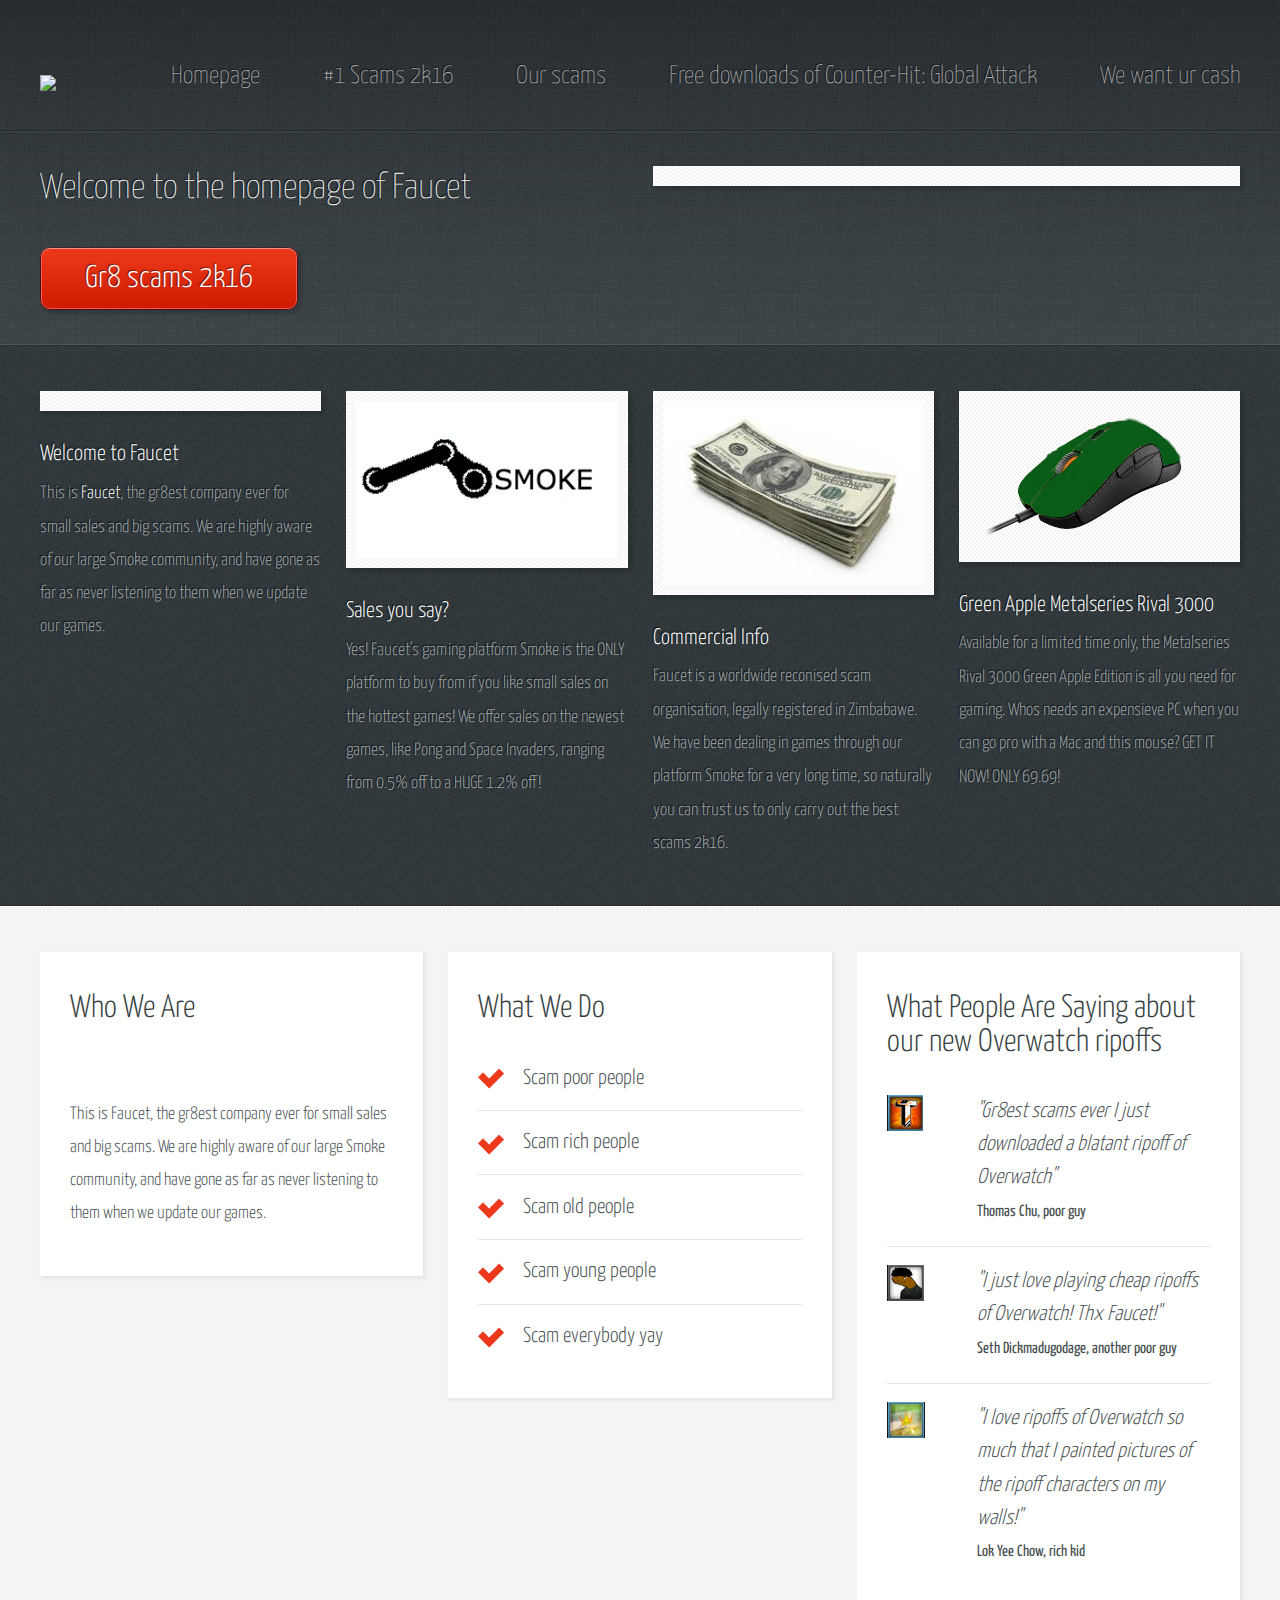
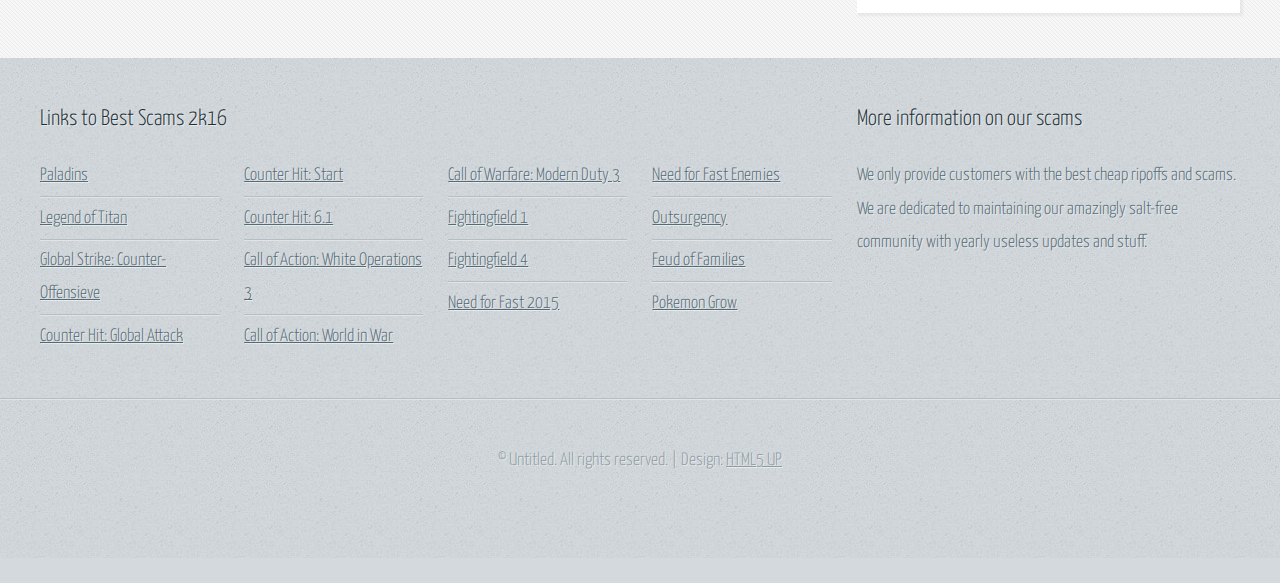
==== index.html @ 0030eec4 "ni hao" ====
<!DOCTYPE HTML>
<!--
	Halcyonic by HTML5 UP
	html5up.net | @ajlkn
	Free for personal and commercial use under the CCA 3.0 license (html5up.net/license)
-->
<html>
	<head>
		<title>Faucet</title>
		<meta charset="utf-8" />
		<meta name="viewport" content="width=device-width, initial-scale=1" />
		<!--[if lte IE 8]><script src="assets/js/ie/html5shiv.js"></script><![endif]-->
		<link rel="stylesheet" href="assets/css/main.css" />
		<!--[if lte IE 9]><link rel="stylesheet" href="assets/css/ie9.css" /><![endif]-->
	</head>
	<body>
		<div id="page-wrapper">

			<!-- Header -->
				<div id="header-wrapper">
					<header id="header" class="container">
						<div class="row">
							<div class="12u">

								<!-- Logo -->
									<h1><a href="index.html" id="logo"><img src="Images/Faucet.png"</a></h1>

								<!-- Nav -->
									<nav id="nav">
										<a href="index.html">Homepage</a>
										<a href="threecolumn.html">#1 Scams 2k16</a>
										<a href="twocolumn1.html">Our scams</a>
										<a href="twocolumn2.html">Free downloads of Counter-Hit: Global Attack</a>
										<a href="onecolumn.html">We want ur cash</a>
									</nav>

							</div>
						</div>
					</header>
					<div id="banner">
						<div class="container">
							<div class="row">
								<div class="6u 12u(mobile)">

									<!-- Banner Copy -->
										<p>Welcome to the homepage of Faucet</p>
										<a href="twocolumn1.html" class="button-big">Gr8 scams 2k16</a>

								</div>
								<div class="6u 12u(mobile)">

									<!-- Banner Image -->
										<a href="index.html" class="bordered-feature-image"><img src="Images/Faucet.png" alt="" /></a>

								</div>
							</div>
						</div>
					</div>
				</div>

			<!-- Features -->
				<div id="features-wrapper">
					<div id="features">
						<div class="container">
							<div class="row">
								<div class="3u 12u(mobile)">

									<!-- Feature #1 -->
										<section>
											<a href="threecolumn.html" class="bordered-feature-image"><img src="Images/Faucet.png" alt="" /></a>
											<h2>Welcome to Faucet</h2>
											<p>
												This is <strong>Faucet</strong>, the gr8est company ever for small sales and big scams.
												We are highly aware of our large Smoke community, and have gone as far as never listening to them when we update our games. 
											</p>
										</section>

								</div>
								<div class="3u 12u(mobile)">

									<!-- Feature #2 -->
										<section>
											<a href="onecolumn.html" class="bordered-feature-image"><img src="images/imgres.png" alt="" /></a>
											<h2>Sales you say?</h2>
											<p>
												Yes! Faucet's gaming platform Smoke is the ONLY platform to buy from if you like small sales on the hottest games! We offer sales on the newest games, like Pong and Space Invaders, ranging from 0.5% off to a HUGE 1.2% off!
											</p>
										</section>

								</div>
								<div class="3u 12u(mobile)">

									<!-- Feature #3 -->
										<section>
											<a href="twocolumn2.html" class="bordered-feature-image"><img src="images/imgres2.jpg" alt="" /></a>
											<h2>Commercial Info</h2>
											<p>
												Faucet is a worldwide reconised scam organisation, legally registered in Zimbabawe. We have been dealing in games through our platform Smoke for a very long time, so naturally you can trust us to only carry out the best scams 2k16. 
											</p>
										</section>

								</div>
								<div class="3u 12u(mobile)">

									<!-- Feature #4 -->
										<section>
											<a href="index.html" class="bordered-feature-image"><img src="images/greenapple.png" alt="" /></a>
											<h2>Green Apple Metalseries Rival 3000</h2>
											<p>
												Available for a limited time only, the Metalseries Rival 3000 Green Apple Edition is all you need for gaming. Whos needs an expensieve PC when you can go pro with a Mac and this mouse? GET IT NOW! ONLY 69.69!
											</p>
										</section>

								</div>
							</div>
						</div>
					</div>
				</div>

			<!-- Content -->
				<div id="content-wrapper">
					<div id="content">
						<div class="container">
							<div class="row">
								<div class="4u 12u(mobile)">

									<!-- Box #1 -->
										<section>
											<header>
												<h2>Who We Are</h2>
												<h3></h3>
											</header>
											<a href="#" class="feature-image"><img src="images/Faucet.png" alt="" /></a>
											<p>
												This is <strong>Faucet</strong>, the gr8est company ever for small sales and big scams.
												We are highly aware of our large Smoke community, and have gone as far as never listening to them when we update our games. 
											</p>
										</section>

								</div>
								<div class="4u 12u(mobile)">

									<!-- Box #2 -->
										<section>
											<header>
												<h2>What We Do</h2>
												<h3></h3>
											</header>
											<ul class="check-list">
												<li>Scam poor people</li>
												<li>Scam rich people</li>
												<li>Scam old people</li>
												<li>Scam young people</li>
												<li>Scam everybody yay</li>
											</ul>
										</section>

								</div>
								<div class="4u 12u(mobile)">

									<!-- Box #3 -->
										<section>
											<header>
												<h2>What People Are Saying about our new Overwatch ripoffs</h2>
												<h3></h3>
											</header>
											<ul class="quote-list">
												<li>
													<img src="images/thomas.png" alt="" />
													<p>"Gr8est scams ever I just downloaded a blatant ripoff of Overwatch"</p>
													<span>Thomas Chu, poor guy</span>
												</li>
												<li>
													<img src="images/seth.png" alt="" />
													<p>"I just love playing cheap ripoffs of Overwatch! Thx Faucet!"</p>
													<span>Seth Dickmadugodage, another poor guy</span>
												</li>
												<li>
													<img src="images/loki.png" alt="" />
													<p>"I love ripoffs of Overwatch so much that I painted pictures of the ripoff characters on my walls!"</p>
													<span>Lok Yee Chow, rich kid</span>
												</li>
											</ul>
										</section>

								</div>
							</div>
						</div>
					</div>
				</div>

			<!-- Footer -->
				<div id="footer-wrapper">
					<footer id="footer" class="container">
						<div class="row">
							<div class="8u 12u(mobile)">

								<!-- Links -->
									<section>
										<h2>Links to Best Scams 2k16</h2>
										<div>
											<div class="row">
												<div class="3u 12u(mobile)">
													<ul class="link-list last-child">
														<li><a href="twocolumn1.html">Paladins</a></li>
														<li><a href="twocolumn1.html">Legend of Titan</a></li>
														<li><a href="twocolumn1.html">Global Strike: Counter-Offensieve</a></li>
														<li><a href="twocolumn1.html">Counter Hit: Global Attack</a></li>
													</ul>
												</div>
												<div class="3u 12u(mobile)">
													<ul class="link-list last-child">
														<li><a href="twocolumn1.html">Counter Hit: Start</a></li>
														<li><a href="twocolumn1.html">Counter Hit: 6.1</a></li>
														<li><a href="twocolumn1.html">Call of Action: White Operations 3</a></li>
														<li><a href="twocolumn1.html">Call of Action: World in War</a></li>
													</ul>
												</div>
												<div class="3u 12u(mobile)">
													<ul class="link-list last-child">
														<li><a href="twocolumn1.html">Call of Warfare: Modern Duty 3</a></li>
														<li><a href="twocolumn1.html">Fightingfield 1</a></li>
														<li><a href="twocolumn1.html">Fightingfield 4</a></li>
														<li><a href="twocolumn1.html">Need for Fast 2015</a></li>
													</ul>
												</div>
												<div class="3u 12u(mobile)">
													<ul class="link-list last-child">
														<li><a href="twocolumn1.html">Need for Fast Enemies</a></li>
														<li><a href="twocolumn1.html">Outsurgency</a></li>
														<li><a href="twocolumn1.html">Feud of Families</a></li>
														<li><a href="twocolumn1.html">Pokemon Grow</a></li>
													</ul>
												</div>
											</div>
										</div>
									</section>

							</div>
							<div class="4u 12u(mobile)">

								<!-- Blurb -->
									<section>
										<h2>More information on our scams</h2>
										<p>
											We only provide customers with the best cheap ripoffs and scams. We are dedicated to maintaining our amazingly salt-free community with yearly useless updates and stuff.
										</p>
									</section>

							</div>
						</div>
					</footer>
				</div>

			<!-- Copyright -->
				<div id="copyright">
					&copy; Untitled. All rights reserved. | Design: <a href="http://html5up.net">HTML5 UP</a>
				</div>

		</div>

		<!-- Scripts -->
			<script src="assets/js/jquery.min.js"></script>
			<script src="assets/js/skel.min.js"></script>
			<script src="assets/js/skel-viewport.min.js"></script>
			<script src="assets/js/util.js"></script>
			<!--[if lte IE 8]><script src="assets/js/ie/respond.min.js"></script><![endif]-->
			<script src="assets/js/main.js"></script>

	</body>
</html>
---- assets/css/main.css ----
@import url("https://fonts.googleapis.com/css?family=Yanone+Kaffeesatz:400,300,200");

/*
	Halcyonic by HTML5 UP
	html5up.net | @ajlkn
	Free for personal and commercial use under the CCA 3.0 license (html5up.net/license)
*/

/* Reset */

	html, body, div, span, applet, object, iframe, h1, h2, h3, h4, h5, h6, p, blockquote, pre, a, abbr, acronym, address, big, cite, code, del, dfn, em, img, ins, kbd, q, s, samp, small, strike, strong, sub, sup, tt, var, b, u, i, center, dl, dt, dd, ol, ul, li, fieldset, form, label, legend, table, caption, tbody, tfoot, thead, tr, th, td, article, aside, canvas, details, embed, figure, figcaption, footer, header, hgroup, menu, nav, output, ruby, section, summary, time, mark, audio, video {
		margin: 0;
		padding: 0;
		border: 0;
		font-size: 100%;
		font: inherit;
		vertical-align: baseline;
	}

	article, aside, details, figcaption, figure, footer, header, hgroup, menu, nav, section {
		display: block;
	}

	body {
		line-height: 1;
	}

	ol, ul {
		list-style: none;
	}

	blockquote, q {
		quotes: none;
	}

	blockquote:before, blockquote:after, q:before, q:after {
		content: '';
		content: none;
	}

	table {
		border-collapse: collapse;
		border-spacing: 0;
	}

	body {
		-webkit-text-size-adjust: none;
	}

/* Box Model */

	*, *:before, *:after {
		-moz-box-sizing: border-box;
		-webkit-box-sizing: border-box;
		box-sizing: border-box;
	}

/* Containers */

	.container {
		margin-left: auto;
		margin-right: auto;
	}

	.container.\31 25\25 {
		width: 100%;
		max-width: 1200px;
		min-width: 960px;
	}

	.container.\37 5\25 {
		width: 720px;
	}

	.container.\35 0\25 {
		width: 480px;
	}

	.container.\32 5\25 {
		width: 240px;
	}

	.container {
		width: 960px;
	}

	@media screen and (min-width: 737px) {

		.container.\31 25\25 {
			width: 100%;
			max-width: 1500px;
			min-width: 1200px;
		}

		.container.\37 5\25 {
			width: 900px;
		}

		.container.\35 0\25 {
			width: 600px;
		}

		.container.\32 5\25 {
			width: 300px;
		}

		.container {
			width: 1200px;
		}

	}

	@media screen and (min-width: 737px) and (max-width: 1200px) {

		.container.\31 25\25 {
			width: 100%;
			max-width: 1250px;
			min-width: 1000px;
		}

		.container.\37 5\25 {
			width: 750px;
		}

		.container.\35 0\25 {
			width: 500px;
		}

		.container.\32 5\25 {
			width: 250px;
		}

		.container {
			width: 1000px;
		}

	}

	@media screen and (max-width: 736px) {

		.container.\31 25\25 {
			width: 100%;
			max-width: 125%;
			min-width: 100%;
		}

		.container.\37 5\25 {
			width: 75%;
		}

		.container.\35 0\25 {
			width: 50%;
		}

		.container.\32 5\25 {
			width: 25%;
		}

		.container {
			width: 100% !important;
		}

	}

/* Grid */

	.row {
		border-bottom: solid 1px transparent;
		-moz-box-sizing: border-box;
		-webkit-box-sizing: border-box;
		box-sizing: border-box;
	}

	.row > * {
		float: left;
		-moz-box-sizing: border-box;
		-webkit-box-sizing: border-box;
		box-sizing: border-box;
	}

	.row:after, .row:before {
		content: '';
		display: block;
		clear: both;
		height: 0;
	}

	.row.uniform > * > :first-child {
		margin-top: 0;
	}

	.row.uniform > * > :last-child {
		margin-bottom: 0;
	}

	.row.\30 \25 > * {
		padding: 0 0 0 0px;
	}

	.row.\30 \25 {
		margin: 0 0 -1px 0px;
	}

	.row.uniform.\30 \25 > * {
		padding: 0px 0 0 0px;
	}

	.row.uniform.\30 \25 {
		margin: 0px 0 -1px 0px;
	}

	.row > * {
		padding: 0 0 0 40px;
	}

	.row {
		margin: 0 0 -1px -40px;
	}

	.row.uniform > * {
		padding: 40px 0 0 40px;
	}

	.row.uniform {
		margin: -40px 0 -1px -40px;
	}

	.row.\32 00\25 > * {
		padding: 0 0 0 80px;
	}

	.row.\32 00\25 {
		margin: 0 0 -1px -80px;
	}

	.row.uniform.\32 00\25 > * {
		padding: 80px 0 0 80px;
	}

	.row.uniform.\32 00\25 {
		margin: -80px 0 -1px -80px;
	}

	.row.\31 50\25 > * {
		padding: 0 0 0 60px;
	}

	.row.\31 50\25 {
		margin: 0 0 -1px -60px;
	}

	.row.uniform.\31 50\25 > * {
		padding: 60px 0 0 60px;
	}

	.row.uniform.\31 50\25 {
		margin: -60px 0 -1px -60px;
	}

	.row.\35 0\25 > * {
		padding: 0 0 0 20px;
	}

	.row.\35 0\25 {
		margin: 0 0 -1px -20px;
	}

	.row.uniform.\35 0\25 > * {
		padding: 20px 0 0 20px;
	}

	.row.uniform.\35 0\25 {
		margin: -20px 0 -1px -20px;
	}

	.row.\32 5\25 > * {
		padding: 0 0 0 10px;
	}

	.row.\32 5\25 {
		margin: 0 0 -1px -10px;
	}

	.row.uniform.\32 5\25 > * {
		padding: 10px 0 0 10px;
	}

	.row.uniform.\32 5\25 {
		margin: -10px 0 -1px -10px;
	}

	.\31 2u, .\31 2u\24 {
		width: 100%;
		clear: none;
		margin-left: 0;
	}

	.\31 1u, .\31 1u\24 {
		width: 91.6666666667%;
		clear: none;
		margin-left: 0;
	}

	.\31 0u, .\31 0u\24 {
		width: 83.3333333333%;
		clear: none;
		margin-left: 0;
	}

	.\39 u, .\39 u\24 {
		width: 75%;
		clear: none;
		margin-left: 0;
	}

	.\38 u, .\38 u\24 {
		width: 66.6666666667%;
		clear: none;
		margin-left: 0;
	}

	.\37 u, .\37 u\24 {
		width: 58.3333333333%;
		clear: none;
		margin-left: 0;
	}

	.\36 u, .\36 u\24 {
		width: 50%;
		clear: none;
		margin-left: 0;
	}

	.\35 u, .\35 u\24 {
		width: 41.6666666667%;
		clear: none;
		margin-left: 0;
	}

	.\34 u, .\34 u\24 {
		width: 33.3333333333%;
		clear: none;
		margin-left: 0;
	}

	.\33 u, .\33 u\24 {
		width: 25%;
		clear: none;
		margin-left: 0;
	}

	.\32 u, .\32 u\24 {
		width: 16.6666666667%;
		clear: none;
		margin-left: 0;
	}

	.\31 u, .\31 u\24 {
		width: 8.3333333333%;
		clear: none;
		margin-left: 0;
	}

	.\31 2u\24 + *,
	.\31 1u\24 + *,
	.\31 0u\24 + *,
	.\39 u\24 + *,
	.\38 u\24 + *,
	.\37 u\24 + *,
	.\36 u\24 + *,
	.\35 u\24 + *,
	.\34 u\24 + *,
	.\33 u\24 + *,
	.\32 u\24 + *,
	.\31 u\24 + * {
		clear: left;
	}

	.\-11u {
		margin-left: 91.66667%;
	}

	.\-10u {
		margin-left: 83.33333%;
	}

	.\-9u {
		margin-left: 75%;
	}

	.\-8u {
		margin-left: 66.66667%;
	}

	.\-7u {
		margin-left: 58.33333%;
	}

	.\-6u {
		margin-left: 50%;
	}

	.\-5u {
		margin-left: 41.66667%;
	}

	.\-4u {
		margin-left: 33.33333%;
	}

	.\-3u {
		margin-left: 25%;
	}

	.\-2u {
		margin-left: 16.66667%;
	}

	.\-1u {
		margin-left: 8.33333%;
	}

	@media screen and (min-width: 737px) {

		.row > * {
			padding: 25px 0 0 25px;
		}

		.row {
			margin: -25px 0 -1px -25px;
		}

		.row.uniform > * {
			padding: 25px 0 0 25px;
		}

		.row.uniform {
			margin: -25px 0 -1px -25px;
		}

		.row.\32 00\25 > * {
			padding: 50px 0 0 50px;
		}

		.row.\32 00\25 {
			margin: -50px 0 -1px -50px;
		}

		.row.uniform.\32 00\25 > * {
			padding: 50px 0 0 50px;
		}

		.row.uniform.\32 00\25 {
			margin: -50px 0 -1px -50px;
		}

		.row.\31 50\25 > * {
			padding: 37.5px 0 0 37.5px;
		}

		.row.\31 50\25 {
			margin: -37.5px 0 -1px -37.5px;
		}

		.row.uniform.\31 50\25 > * {
			padding: 37.5px 0 0 37.5px;
		}

		.row.uniform.\31 50\25 {
			margin: -37.5px 0 -1px -37.5px;
		}

		.row.\35 0\25 > * {
			padding: 12.5px 0 0 12.5px;
		}

		.row.\35 0\25 {
			margin: -12.5px 0 -1px -12.5px;
		}

		.row.uniform.\35 0\25 > * {
			padding: 12.5px 0 0 12.5px;
		}

		.row.uniform.\35 0\25 {
			margin: -12.5px 0 -1px -12.5px;
		}

		.row.\32 5\25 > * {
			padding: 6.25px 0 0 6.25px;
		}

		.row.\32 5\25 {
			margin: -6.25px 0 -1px -6.25px;
		}

		.row.uniform.\32 5\25 > * {
			padding: 6.25px 0 0 6.25px;
		}

		.row.uniform.\32 5\25 {
			margin: -6.25px 0 -1px -6.25px;
		}

		.\31 2u\28desktop\29, .\31 2u\24\28desktop\29 {
			width: 100%;
			clear: none;
			margin-left: 0;
		}

		.\31 1u\28desktop\29, .\31 1u\24\28desktop\29 {
			width: 91.6666666667%;
			clear: none;
			margin-left: 0;
		}

		.\31 0u\28desktop\29, .\31 0u\24\28desktop\29 {
			width: 83.3333333333%;
			clear: none;
			margin-left: 0;
		}

		.\39 u\28desktop\29, .\39 u\24\28desktop\29 {
			width: 75%;
			clear: none;
			margin-left: 0;
		}

		.\38 u\28desktop\29, .\38 u\24\28desktop\29 {
			width: 66.6666666667%;
			clear: none;
			margin-left: 0;
		}

		.\37 u\28desktop\29, .\37 u\24\28desktop\29 {
			width: 58.3333333333%;
			clear: none;
			margin-left: 0;
		}

		.\36 u\28desktop\29, .\36 u\24\28desktop\29 {
			width: 50%;
			clear: none;
			margin-left: 0;
		}

		.\35 u\28desktop\29, .\35 u\24\28desktop\29 {
			width: 41.6666666667%;
			clear: none;
			margin-left: 0;
		}

		.\34 u\28desktop\29, .\34 u\24\28desktop\29 {
			width: 33.3333333333%;
			clear: none;
			margin-left: 0;
		}

		.\33 u\28desktop\29, .\33 u\24\28desktop\29 {
			width: 25%;
			clear: none;
			margin-left: 0;
		}

		.\32 u\28desktop\29, .\32 u\24\28desktop\29 {
			width: 16.6666666667%;
			clear: none;
			margin-left: 0;
		}

		.\31 u\28desktop\29, .\31 u\24\28desktop\29 {
			width: 8.3333333333%;
			clear: none;
			margin-left: 0;
		}

		.\31 2u\24\28desktop\29 + *,
		.\31 1u\24\28desktop\29 + *,
		.\31 0u\24\28desktop\29 + *,
		.\39 u\24\28desktop\29 + *,
		.\38 u\24\28desktop\29 + *,
		.\37 u\24\28desktop\29 + *,
		.\36 u\24\28desktop\29 + *,
		.\35 u\24\28desktop\29 + *,
		.\34 u\24\28desktop\29 + *,
		.\33 u\24\28desktop\29 + *,
		.\32 u\24\28desktop\29 + *,
		.\31 u\24\28desktop\29 + * {
			clear: left;
		}

		.\-11u\28desktop\29 {
			margin-left: 91.66667%;
		}

		.\-10u\28desktop\29 {
			margin-left: 83.33333%;
		}

		.\-9u\28desktop\29 {
			margin-left: 75%;
		}

		.\-8u\28desktop\29 {
			margin-left: 66.66667%;
		}

		.\-7u\28desktop\29 {
			margin-left: 58.33333%;
		}

		.\-6u\28desktop\29 {
			margin-left: 50%;
		}

		.\-5u\28desktop\29 {
			margin-left: 41.66667%;
		}

		.\-4u\28desktop\29 {
			margin-left: 33.33333%;
		}

		.\-3u\28desktop\29 {
			margin-left: 25%;
		}

		.\-2u\28desktop\29 {
			margin-left: 16.66667%;
		}

		.\-1u\28desktop\29 {
			margin-left: 8.33333%;
		}

	}

	@media screen and (min-width: 737px) and (max-width: 1200px) {

		.row > * {
			padding: 20px 0 0 20px;
		}

		.row {
			margin: -20px 0 -1px -20px;
		}

		.row.uniform > * {
			padding: 20px 0 0 20px;
		}

		.row.uniform {
			margin: -20px 0 -1px -20px;
		}

		.row.\32 00\25 > * {
			padding: 40px 0 0 40px;
		}

		.row.\32 00\25 {
			margin: -40px 0 -1px -40px;
		}

		.row.uniform.\32 00\25 > * {
			padding: 40px 0 0 40px;
		}

		.row.uniform.\32 00\25 {
			margin: -40px 0 -1px -40px;
		}

		.row.\31 50\25 > * {
			padding: 30px 0 0 30px;
		}

		.row.\31 50\25 {
			margin: -30px 0 -1px -30px;
		}

		.row.uniform.\31 50\25 > * {
			padding: 30px 0 0 30px;
		}

		.row.uniform.\31 50\25 {
			margin: -30px 0 -1px -30px;
		}

		.row.\35 0\25 > * {
			padding: 10px 0 0 10px;
		}

		.row.\35 0\25 {
			margin: -10px 0 -1px -10px;
		}

		.row.uniform.\35 0\25 > * {
			padding: 10px 0 0 10px;
		}

		.row.uniform.\35 0\25 {
			margin: -10px 0 -1px -10px;
		}

		.row.\32 5\25 > * {
			padding: 5px 0 0 5px;
		}

		.row.\32 5\25 {
			margin: -5px 0 -1px -5px;
		}

		.row.uniform.\32 5\25 > * {
			padding: 5px 0 0 5px;
		}

		.row.uniform.\32 5\25 {
			margin: -5px 0 -1px -5px;
		}

		.\31 2u\28tablet\29, .\31 2u\24\28tablet\29 {
			width: 100%;
			clear: none;
			margin-left: 0;
		}

		.\31 1u\28tablet\29, .\31 1u\24\28tablet\29 {
			width: 91.6666666667%;
			clear: none;
			margin-left: 0;
		}

		.\31 0u\28tablet\29, .\31 0u\24\28tablet\29 {
			width: 83.3333333333%;
			clear: none;
			margin-left: 0;
		}

		.\39 u\28tablet\29, .\39 u\24\28tablet\29 {
			width: 75%;
			clear: none;
			margin-left: 0;
		}

		.\38 u\28tablet\29, .\38 u\24\28tablet\29 {
			width: 66.6666666667%;
			clear: none;
			margin-left: 0;
		}

		.\37 u\28tablet\29, .\37 u\24\28tablet\29 {
			width: 58.3333333333%;
			clear: none;
			margin-left: 0;
		}

		.\36 u\28tablet\29, .\36 u\24\28tablet\29 {
			width: 50%;
			clear: none;
			margin-left: 0;
		}

		.\35 u\28tablet\29, .\35 u\24\28tablet\29 {
			width: 41.6666666667%;
			clear: none;
			margin-left: 0;
		}

		.\34 u\28tablet\29, .\34 u\24\28tablet\29 {
			width: 33.3333333333%;
			clear: none;
			margin-left: 0;
		}

		.\33 u\28tablet\29, .\33 u\24\28tablet\29 {
			width: 25%;
			clear: none;
			margin-left: 0;
		}

		.\32 u\28tablet\29, .\32 u\24\28tablet\29 {
			width: 16.6666666667%;
			clear: none;
			margin-left: 0;
		}

		.\31 u\28tablet\29, .\31 u\24\28tablet\29 {
			width: 8.3333333333%;
			clear: none;
			margin-left: 0;
		}

		.\31 2u\24\28tablet\29 + *,
		.\31 1u\24\28tablet\29 + *,
		.\31 0u\24\28tablet\29 + *,
		.\39 u\24\28tablet\29 + *,
		.\38 u\24\28tablet\29 + *,
		.\37 u\24\28tablet\29 + *,
		.\36 u\24\28tablet\29 + *,
		.\35 u\24\28tablet\29 + *,
		.\34 u\24\28tablet\29 + *,
		.\33 u\24\28tablet\29 + *,
		.\32 u\24\28tablet\29 + *,
		.\31 u\24\28tablet\29 + * {
			clear: left;
		}

		.\-11u\28tablet\29 {
			margin-left: 91.66667%;
		}

		.\-10u\28tablet\29 {
			margin-left: 83.33333%;
		}

		.\-9u\28tablet\29 {
			margin-left: 75%;
		}

		.\-8u\28tablet\29 {
			margin-left: 66.66667%;
		}

		.\-7u\28tablet\29 {
			margin-left: 58.33333%;
		}

		.\-6u\28tablet\29 {
			margin-left: 50%;
		}

		.\-5u\28tablet\29 {
			margin-left: 41.66667%;
		}

		.\-4u\28tablet\29 {
			margin-left: 33.33333%;
		}

		.\-3u\28tablet\29 {
			margin-left: 25%;
		}

		.\-2u\28tablet\29 {
			margin-left: 16.66667%;
		}

		.\-1u\28tablet\29 {
			margin-left: 8.33333%;
		}

	}

	@media screen and (max-width: 736px) {

		.row > * {
			padding: 20px 0 0 20px;
		}

		.row {
			margin: -20px 0 -1px -20px;
		}

		.row.uniform > * {
			padding: 20px 0 0 20px;
		}

		.row.uniform {
			margin: -20px 0 -1px -20px;
		}

		.row.\32 00\25 > * {
			padding: 40px 0 0 40px;
		}

		.row.\32 00\25 {
			margin: -40px 0 -1px -40px;
		}

		.row.uniform.\32 00\25 > * {
			padding: 40px 0 0 40px;
		}

		.row.uniform.\32 00\25 {
			margin: -40px 0 -1px -40px;
		}

		.row.\31 50\25 > * {
			padding: 30px 0 0 30px;
		}

		.row.\31 50\25 {
			margin: -30px 0 -1px -30px;
		}

		.row.uniform.\31 50\25 > * {
			padding: 30px 0 0 30px;
		}

		.row.uniform.\31 50\25 {
			margin: -30px 0 -1px -30px;
		}

		.row.\35 0\25 > * {
			padding: 10px 0 0 10px;
		}

		.row.\35 0\25 {
			margin: -10px 0 -1px -10px;
		}

		.row.uniform.\35 0\25 > * {
			padding: 10px 0 0 10px;
		}

		.row.uniform.\35 0\25 {
			margin: -10px 0 -1px -10px;
		}

		.row.\32 5\25 > * {
			padding: 5px 0 0 5px;
		}

		.row.\32 5\25 {
			margin: -5px 0 -1px -5px;
		}

		.row.uniform.\32 5\25 > * {
			padding: 5px 0 0 5px;
		}

		.row.uniform.\32 5\25 {
			margin: -5px 0 -1px -5px;
		}

		.\31 2u\28mobile\29, .\31 2u\24\28mobile\29 {
			width: 100%;
			clear: none;
			margin-left: 0;
		}

		.\31 1u\28mobile\29, .\31 1u\24\28mobile\29 {
			width: 91.6666666667%;
			clear: none;
			margin-left: 0;
		}

		.\31 0u\28mobile\29, .\31 0u\24\28mobile\29 {
			width: 83.3333333333%;
			clear: none;
			margin-left: 0;
		}

		.\39 u\28mobile\29, .\39 u\24\28mobile\29 {
			width: 75%;
			clear: none;
			margin-left: 0;
		}

		.\38 u\28mobile\29, .\38 u\24\28mobile\29 {
			width: 66.6666666667%;
			clear: none;
			margin-left: 0;
		}

		.\37 u\28mobile\29, .\37 u\24\28mobile\29 {
			width: 58.3333333333%;
			clear: none;
			margin-left: 0;
		}

		.\36 u\28mobile\29, .\36 u\24\28mobile\29 {
			width: 50%;
			clear: none;
			margin-left: 0;
		}

		.\35 u\28mobile\29, .\35 u\24\28mobile\29 {
			width: 41.6666666667%;
			clear: none;
			margin-left: 0;
		}

		.\34 u\28mobile\29, .\34 u\24\28mobile\29 {
			width: 33.3333333333%;
			clear: none;
			margin-left: 0;
		}

		.\33 u\28mobile\29, .\33 u\24\28mobile\29 {
			width: 25%;
			clear: none;
			margin-left: 0;
		}

		.\32 u\28mobile\29, .\32 u\24\28mobile\29 {
			width: 16.6666666667%;
			clear: none;
			margin-left: 0;
		}

		.\31 u\28mobile\29, .\31 u\24\28mobile\29 {
			width: 8.3333333333%;
			clear: none;
			margin-left: 0;
		}

		.\31 2u\24\28mobile\29 + *,
		.\31 1u\24\28mobile\29 + *,
		.\31 0u\24\28mobile\29 + *,
		.\39 u\24\28mobile\29 + *,
		.\38 u\24\28mobile\29 + *,
		.\37 u\24\28mobile\29 + *,
		.\36 u\24\28mobile\29 + *,
		.\35 u\24\28mobile\29 + *,
		.\34 u\24\28mobile\29 + *,
		.\33 u\24\28mobile\29 + *,
		.\32 u\24\28mobile\29 + *,
		.\31 u\24\28mobile\29 + * {
			clear: left;
		}

		.\-11u\28mobile\29 {
			margin-left: 91.66667%;
		}

		.\-10u\28mobile\29 {
			margin-left: 83.33333%;
		}

		.\-9u\28mobile\29 {
			margin-left: 75%;
		}

		.\-8u\28mobile\29 {
			margin-left: 66.66667%;
		}

		.\-7u\28mobile\29 {
			margin-left: 58.33333%;
		}

		.\-6u\28mobile\29 {
			margin-left: 50%;
		}

		.\-5u\28mobile\29 {
			margin-left: 41.66667%;
		}

		.\-4u\28mobile\29 {
			margin-left: 33.33333%;
		}

		.\-3u\28mobile\29 {
			margin-left: 25%;
		}

		.\-2u\28mobile\29 {
			margin-left: 16.66667%;
		}

		.\-1u\28mobile\29 {
			margin-left: 8.33333%;
		}

	}

/* Basic */

	body {
		background: #D4D9DD url("images/bg03.jpg");
		color: #474f51;
		font-size: 13.5pt;
		font-family: 'Yanone Kaffeesatz';
		line-height: 1.85em;
		font-weight: 300;
	}

	input, textarea, select {
		color: #474f51;
		font-size: 13.5pt;
		font-family: 'Yanone Kaffeesatz';
		line-height: 1.85em;
		font-weight: 300;
	}

	ul, ol, p, dl {
		margin: 0 0 2em 0;
	}

	a {
		text-decoration: underline;
	}

		a:hover {
			text-decoration: none;
		}

	section > :last-child,
	.last-child {
		margin-bottom: 0 !important;
	}

/* Multi-use */

	.link-list li {
		padding: 0.2em 0 0.2em 0;
	}

		.link-list li:first-child {
			padding-top: 0 !important;
			border-top: 0 !important;
		}

		.link-list li:last-child {
			padding-bottom: 0 !important;
			border-bottom: 0 !important;
		}

	.quote-list li {
		padding: 1em 0 1em 0;
		overflow: hidden;
	}

		.quote-list li:first-child {
			padding-top: 0 !important;
			border-top: 0 !important;
		}

		.quote-list li:last-child {
			padding-bottom: 0 !important;
			border-bottom: 0 !important;
		}

		.quote-list li img {
			float: left;
		}

		.quote-list li p {
			margin: 0 0 0 90px;
			font-size: 1.2em;
			font-style: italic;
		}

		.quote-list li span {
			display: block;
			margin-left: 90px;
			font-size: 0.9em;
			font-weight: 400;
		}

	.check-list li {
		padding: 0.7em 0 0.7em 45px;
		font-size: 1.2em;
		background: url("images/icon-checkmark.png") 0px 1.05em no-repeat;
	}

		.check-list li:first-child {
			padding-top: 0 !important;
			border-top: 0 !important;
			background-position: 0 0.3em;
		}

		.check-list li:last-child {
			padding-bottom: 0 !important;
			border-bottom: 0 !important;
		}

	.feature-image {
		display: block;
		margin: 0 0 2em 0;
		outline: 0;
	}

		.feature-image img {
			display: block;
			width: 100%;
		}

	.bordered-feature-image {
		display: block;
		background: #fff url("images/bg04.png");
		padding: 10px;
		box-shadow: 3px 3px 3px 1px rgba(0, 0, 0, 0.15);
		margin: 0 0 1.5em 0;
		outline: 0;
	}

		.bordered-feature-image img {
			display: block;
			width: 100%;
		}

	.button-big {
		background-image: -moz-linear-gradient(top, #ed391b, #ce1a00);
		background-image: -webkit-linear-gradient(top, #ed391b, #ce1a00);
		background-image: -ms-linear-gradient(top, #ed391b, #ce1a00);
		background-image: linear-gradient(top, #ed391b, #ce1a00);
		display: inline-block;
		background-color: #ed391b;
		color: #fff;
		text-decoration: none;
		font-size: 1.75em;
		font-weight: 300;
		padding: 15px 45px 15px 45px;
		outline: 0;
		border-radius: 10px;
		box-shadow: inset 0px 0px 0px 1px rgba(0, 0, 0, 0.75), inset 0px 2px 0px 0px rgba(255, 192, 192, 0.5), inset 0px 0px 0px 2px rgba(255, 96, 96, 0.85), 3px 3px 3px 1px rgba(0, 0, 0, 0.15);
		text-shadow: -1px -1px 1px rgba(0, 0, 0, 0.5);
	}

		.button-big:hover {
			background-image: -moz-linear-gradient(top, #fd492b, #de2a10);
			background-image: -webkit-linear-gradient(top, #fd492b, #de2a10);
			background-image: -ms-linear-gradient(top, #fd492b, #de2a10);
			background-image: linear-gradient(top, #fd492b, #de2a10);
			background-color: #fd492b;
			box-shadow: inset 0px 0px 0px 1px rgba(0, 0, 0, 0.75), inset 0px 2px 0px 0px rgba(255, 192, 192, 0.5), inset 0px 0px 0px 2px rgba(255, 96, 96, 0.85), 3px 3px 3px 1px rgba(0, 0, 0, 0.15);
		}

		.button-big:active {
			background-image: -moz-linear-gradient(top, #ce1a00, #ed391b);
			background-image: -webkit-linear-gradient(top, #ce1a00, #ed391b);
			background-image: -ms-linear-gradient(top, #ce1a00, #ed391b);
			background-image: linear-gradient(top, #ce1a00, #ed391b);
			background-color: #ce1a00;
			box-shadow: inset 0px 0px 0px 1px rgba(0, 0, 0, 0.75), inset 0px 2px 0px 0px rgba(255, 192, 192, 0.5), inset 0px 0px 0px 2px rgba(255, 96, 96, 0.85), 3px 3px 3px 1px rgba(0, 0, 0, 0.15);
		}

/* Content */

	#content .quote-list li {
		border-bottom: solid 1px #e2e6e8;
	}

	#content .link-list li {
		border-bottom: solid 1px #e2e6e8;
	}

	#content .check-list li {
		border-bottom: solid 1px #e2e6e8;
	}

/* Footer */

	#footer .quote-list li {
		border-top: solid 1px #e0e4e6;
		border-bottom: solid 1px #b5bec3;
	}

	#footer .link-list li {
		border-top: solid 1px #e0e4e6;
		border-bottom: solid 1px #b5bec3;
	}

	#footer .check-list li {
		border-top: solid 1px #e0e4e6;
		border-bottom: solid 1px #b5bec3;
	}

/* Desktop */

	@media screen and (min-width: 737px) {

		/* Basic */

			body {
				min-width: 1200px;
			}

			section:last-child {
				margin-bottom: 0 !important;
			}

		/* Wrappers */

			#header-wrapper {
				background: #3B4346 url("images/bg01.jpg");
				border-bottom: solid 1px #272d30;
				box-shadow: inset 0px -1px 0px 0px #51575a;
				text-shadow: -1px -1px 1px rgba(0, 0, 0, 0.75);
			}

			.subpage #header-wrapper {
				height: 155px;
			}

			#features-wrapper {
				background: #353D40 url("images/bg02.jpg");
				border-bottom: solid 1px #272e31;
				padding: 45px 0 45px 0;
				text-shadow: -1px -1px 1px rgba(0, 0, 0, 0.75);
			}

			#content-wrapper {
				background: #f7f7f7 url("images/bg04.png");
				border-top: solid 1px #fff;
				padding: 45px 0 45px 0;
			}

			#footer-wrapper {
				padding: 45px 0 45px 0;
				text-shadow: 1px 1px 1px white;
			}

		/* Header */

			#header {
				min-height: 155px;
				position: relative;
			}

				#header h1 {
					position: absolute;
					left: 0;
					bottom: 35px;
					font-size: 2.75em;
				}

					#header h1 a {
						color: #fff;
						text-decoration: none;
					}

				#header nav {
					position: absolute;
					right: 0;
					bottom: 35px;
					font-weight: 200;
				}

					#header nav a {
						color: #c6c8c8;
						text-decoration: none;
						font-size: 1.4em;
						margin-left: 60px;
						outline: 0;
					}

						#header nav a:hover {
							color: #f6f8f8;
						}

		/* Banner */

			#banner {
				border-top: solid 1px #222628;
				box-shadow: inset 0px 1px 0px 0px #3e484a;
				padding: 35px 0 35px 0;
				color: #fff;
			}

				#banner .bordered-feature-image {
					margin-bottom: 0;
				}

				#banner p {
					font-size: 2em;
					font-weight: 200;
					line-height: 1.25em;
					padding-right: 1em;
					margin: 0 0 1em 0;
				}

		/* Features */

			#features {
				color: #a0a8ab;
			}

				#features h2 {
					font-size: 1.25em;
					color: #fff;
					margin: 0 0 0.25em 0;
				}

				#features a {
					color: #e0e8eb;
				}

				#features strong {
					color: #fff;
				}

		/* Content */

			#content section {
				background: #fff;
				padding: 40px 30px 45px 30px;
				box-shadow: 2px 2px 2px 1px rgba(128, 128, 128, 0.1);
				margin: 0 0 10% 0;
			}

			#content h2 {
				font-size: 1.8em;
				color: #373f42;
				margin: 0 0 0.25em 0;
			}

			#content h3 {
				color: #96a9b5;
				font-size: 1.25em;
			}

			#content a {
				color: #ED391B;
			}

			#content header {
				margin: 0 0 2em 0;
			}

		/* Footer */

			#footer {
				color: #546b76;
				text-shadow: 1px 1px 0px rgba(255, 255, 255, 0.5);
			}

				#footer h2 {
					font-size: 1.25em;
					color: #212f35;
					margin: 0 0 1em 0;
				}

				#footer a {
					color: #546b76;
				}

		/* Copyright */

			#copyright {
				border-top: solid 1px #b5bec3;
				box-shadow: inset 0px 1px 0px 0px #e0e4e7;
				text-align: center;
				padding: 45px 0 80px 0;
				color: #8d9ca3;
				text-shadow: 1px 1px 0px rgba(255, 255, 255, 0.5);
			}

				#copyright a {
					color: #8d9ca3;
				}

	}

/* Tablet */

	@media screen and (min-width: 737px) and (max-width: 1200px) {

		/* Basic */

			body {
				min-width: 1000px;
			}

		/* Multi-use */

			.check-list li {
				font-size: 1em;
				line-height: 2em;
			}

			.quote-list li {
				padding: 1em 0 1em 0;
			}

				.quote-list li img {
					width: 60px;
				}

				.quote-list li p {
					margin: 0 0 0 80px;
					font-size: 1em;
					font-style: italic;
					line-height: 1.8em;
				}

				.quote-list li span {
					display: block;
					margin-left: 80px;
					font-size: 0.8em;
					font-weight: 400;
					line-height: 1.8em;
				}

			.feature-image {
				margin: 0 0 1em 0;
			}

			.button-big {
				font-size: 1.5em;
				padding: 10px 35px 10px 35px;
			}

		/* Banner */

			#banner p {
				font-size: 1.75em;
			}

		/* Header */

			#header h1 {
				font-size: 2.25em;
			}

			#header nav a {
				font-size: 1.1em;
			}

		/* Content */

			#content h2 {
				font-size: 1.4em;
			}

			#content h3 {
				font-size: 1.1em;
			}

			#content header {
				margin: 0 0 1.25em 0;
			}

	}

/* Mobile */

	#navPanel, #titleBar {
		display: none;
	}

	@media screen and (max-width: 736px) {

		/* Basic */

			html, body {
				overflow-x: hidden;
			}

			body, input, textarea, select {
				font-size: 13pt;
				line-height: 1.4em;
			}

		/* Multi-use */

			.link-list li {
				padding: 0.75em 0 0.75em 0;
			}

			.quote-list li p {
				margin-bottom: 0.5em;
			}

			.check-list li {
				font-size: 1em;
			}

			.button-big {
				font-size: 1.5em;
				padding: 10px 35px 10px 35px;
			}

		/* Wrappers */

			#header-wrapper {
				background: #3B4346 url("images/bg01.jpg") top center;
				box-shadow: inset 0px -1px 0px 0px #272d30, inset 0px -2px 0px 0px #51575a;
				text-shadow: -1px -1px 1px rgba(0, 0, 0, 0.75);
			}

			#features-wrapper {
				background: #353D40 url("images/bg02.jpg");
				padding: 15px 15px 30px 15px;
				text-shadow: -1px -1px 1px rgba(0, 0, 0, 0.75);
			}

			#content-wrapper {
				background: #f7f7f7 url("images/bg04.png");
				padding: 5px;
			}

			.subpage #content-wrapper {
				padding-top: 44px;
			}

			#footer-wrapper {
				padding: 40px 15px 15px 15px;
				text-shadow: 1px 1px 1px white;
			}

		/* Header */

			#header {
				display: none;
			}

			#banner {
				position: relative;
				color: #fff;
				text-align: center;
				padding: 30px 30px 15px 30px;
				margin-top: 44px;
			}

				#banner .bordered-feature-image {
					display: none;
				}

				#banner p {
					font-size: 1.25em;
					font-weight: 200;
					line-height: 1.25em;
					margin: 0 0 1em 0;
				}

		/* Features */

			#features {
				color: #a0a8ab;
			}

				#features section {
					padding: 0 0 25px 0;
					margin: 0 0 25px 0;
					border-bottom: solid 1px #51575a;
					box-shadow: inset 0px -1px 0px 0px #272d30;
				}

				#features > div > div:last-child > section {
					padding-bottom: 0;
					margin-bottom: 0;
					border-bottom: 0;
					box-shadow: none;
				}

				#features h2 {
					font-size: 1.25em;
					color: #fff;
					margin: 0 0 0.25em 0;
				}

				#features a {
					color: #e0e8eb;
				}

				#features strong {
					color: #fff;
				}

		/* Content */

			#content section {
				background: #fff;
				box-shadow: inset 0px 0px 0px 1px rgba(128, 128, 128, 0.2);
				padding: 30px 15px 30px 15px;
				margin: 0 0 5px 0;
			}

			#content h2 {
				font-size: 1.25em;
				color: #373f42;
				margin: 0 0 0.1em 0;
			}

			#content h3 {
				color: #96a9b5;
				font-size: 1em;
			}

			#content a {
				color: #ED391B;
			}

			#content header {
				margin: 0 0 1.25em 0;
			}

		/* Footer */

			#footer {
				color: #546b76;
				text-shadow: 1px 1px 0px rgba(255, 255, 255, 0.5);
			}

				#footer section {
					margin: 0 0 40px 0;
				}

				#footer h2 {
					font-size: 1.25em;
					color: #212f35;
					margin: 0 0 0.75em 0;
				}

				#footer a {
					color: #546b76;
				}

				#footer .link-list {
					margin: 0 0 30px 0 !important;
				}

		/* Copyright */

			#copyright {
				border-top: solid 1px #b5bec3;
				box-shadow: inset 0px 1px 0px 0px #e0e4e7;
				text-align: center;
				padding: 20px 30px 20px 30px;
				color: #8d9ca3;
				text-shadow: 1px 1px 0px rgba(255, 255, 255, 0.5);
			}

				#copyright a {
					color: #8d9ca3;
				}

		/* Off-Canvas Navigation */

			#page-wrapper {
				-moz-backface-visibility: hidden;
				-webkit-backface-visibility: hidden;
				-ms-backface-visibility: hidden;
				backface-visibility: hidden;
				-moz-transition: -moz-transform 0.5s ease;
				-webkit-transition: -webkit-transform 0.5s ease;
				-ms-transition: -ms-transform 0.5s ease;
				transition: transform 0.5s ease;
				padding-bottom: 1px;
			}

			#titleBar {
				-moz-backface-visibility: hidden;
				-webkit-backface-visibility: hidden;
				-ms-backface-visibility: hidden;
				backface-visibility: hidden;
				-moz-transition: -moz-transform 0.5s ease;
				-webkit-transition: -webkit-transform 0.5s ease;
				-ms-transition: -ms-transform 0.5s ease;
				transition: transform 0.5s ease;
				display: block;
				height: 44px;
				left: 0;
				position: fixed;
				top: 0;
				width: 100%;
				z-index: 10001;
				color: #fff;
				background: url("images/bg04.jpg");
				box-shadow: inset 0px -20px 70px 0px rgba(200, 220, 245, 0.1), inset 0px -1px 0px 0px rgba(255, 255, 255, 0.1), 0px 1px 7px 0px rgba(0, 0, 0, 0.6);
				text-shadow: -1px -1px 1px rgba(0, 0, 0, 0.75);
			}

				#titleBar .title {
					display: block;
					text-align: center;
					font-size: 1.2em;
					font-weight: 400;
					line-height: 44px;
				}

				#titleBar .toggle {
					position: absolute;
					left: 0;
					top: 0;
					width: 80px;
					height: 60px;
				}

					#titleBar .toggle:after {
						content: '';
						display: block;
						position: absolute;
						top: 6px;
						left: 6px;
						color: #fff;
						background: rgba(255, 255, 255, 0.025);
						box-shadow: inset 0px 1px 0px 0px rgba(255, 255, 255, 0.1), inset 0px 0px 0px 1px rgba(255, 255, 255, 0.05), inset 0px -8px 10px 0px rgba(0, 0, 0, 0.15), 0px 1px 2px 0px rgba(0, 0, 0, 0.25);
						text-shadow: -1px -1px 1px black;
						width: 49px;
						height: 31px;
						border-radius: 8px;
					}

					#titleBar .toggle:before {
						content: '';
						position: absolute;
						width: 20px;
						height: 30px;
						background: url("images/mobileUI-site-nav-opener-bg.svg");
						top: 15px;
						left: 20px;
						z-index: 1;
						opacity: 0.25;
					}

					#titleBar .toggle:active:after {
						background: rgba(255, 255, 255, 0.05);
					}

			#navPanel {
				-moz-backface-visibility: hidden;
				-webkit-backface-visibility: hidden;
				-ms-backface-visibility: hidden;
				backface-visibility: hidden;
				-moz-transform: translateX(-275px);
				-webkit-transform: translateX(-275px);
				-ms-transform: translateX(-275px);
				transform: translateX(-275px);
				-moz-transition: -moz-transform 0.5s ease;
				-webkit-transition: -webkit-transform 0.5s ease;
				-ms-transition: -ms-transform 0.5s ease;
				transition: transform 0.5s ease;
				display: block;
				height: 100%;
				left: 0;
				overflow-y: auto;
				position: fixed;
				top: 0;
				width: 275px;
				z-index: 10002;
				background: url("images/bg04.jpg");
				box-shadow: inset -1px 0px 0px 0px rgba(255, 255, 255, 0.25), inset -2px 0px 25px 0px rgba(0, 0, 0, 0.5);
				text-shadow: -1px -1px 1px black;
			}

				#navPanel .link {
					display: block;
					color: #fff;
					text-decoration: none;
					font-size: 1.25em;
					line-height: 2em;
					padding: 0.5em 1.5em 0.5em 1.5em;
					border-top: solid 1px #373d40;
					border-bottom: solid 1px rgba(0, 0, 0, 0.4);
				}

					#navPanel .link:first-child {
						border-top: 0;
					}

					#navPanel .link:last-child {
						border-bottom: 0;
					}

			body.navPanel-visible #page-wrapper {
				-moz-transform: translateX(275px);
				-webkit-transform: translateX(275px);
				-ms-transform: translateX(275px);
				transform: translateX(275px);
			}

			body.navPanel-visible #titleBar {
				-moz-transform: translateX(275px);
				-webkit-transform: translateX(275px);
				-ms-transform: translateX(275px);
				transform: translateX(275px);
			}

			body.navPanel-visible #navPanel {
				-moz-transform: translateX(0);
				-webkit-transform: translateX(0);
				-ms-transform: translateX(0);
				transform: translateX(0);
			}

	}
---- assets/css/ie9.css ----
/*
	Halcyonic by HTML5 UP
	html5up.net | @ajlkn
	Free for personal and commercial use under the CCA 3.0 license (html5up.net/license)
*/

/* Multi-use */

	.button-big {
		background-image: url("images/ie/button-big.svg");
	}

	.button-big:hover {
		background-image: url("images/ie/button-big-hover.svg");
	}

	.button-big:active {
		background-image: url("images/ie/button-big-active.svg");
	}
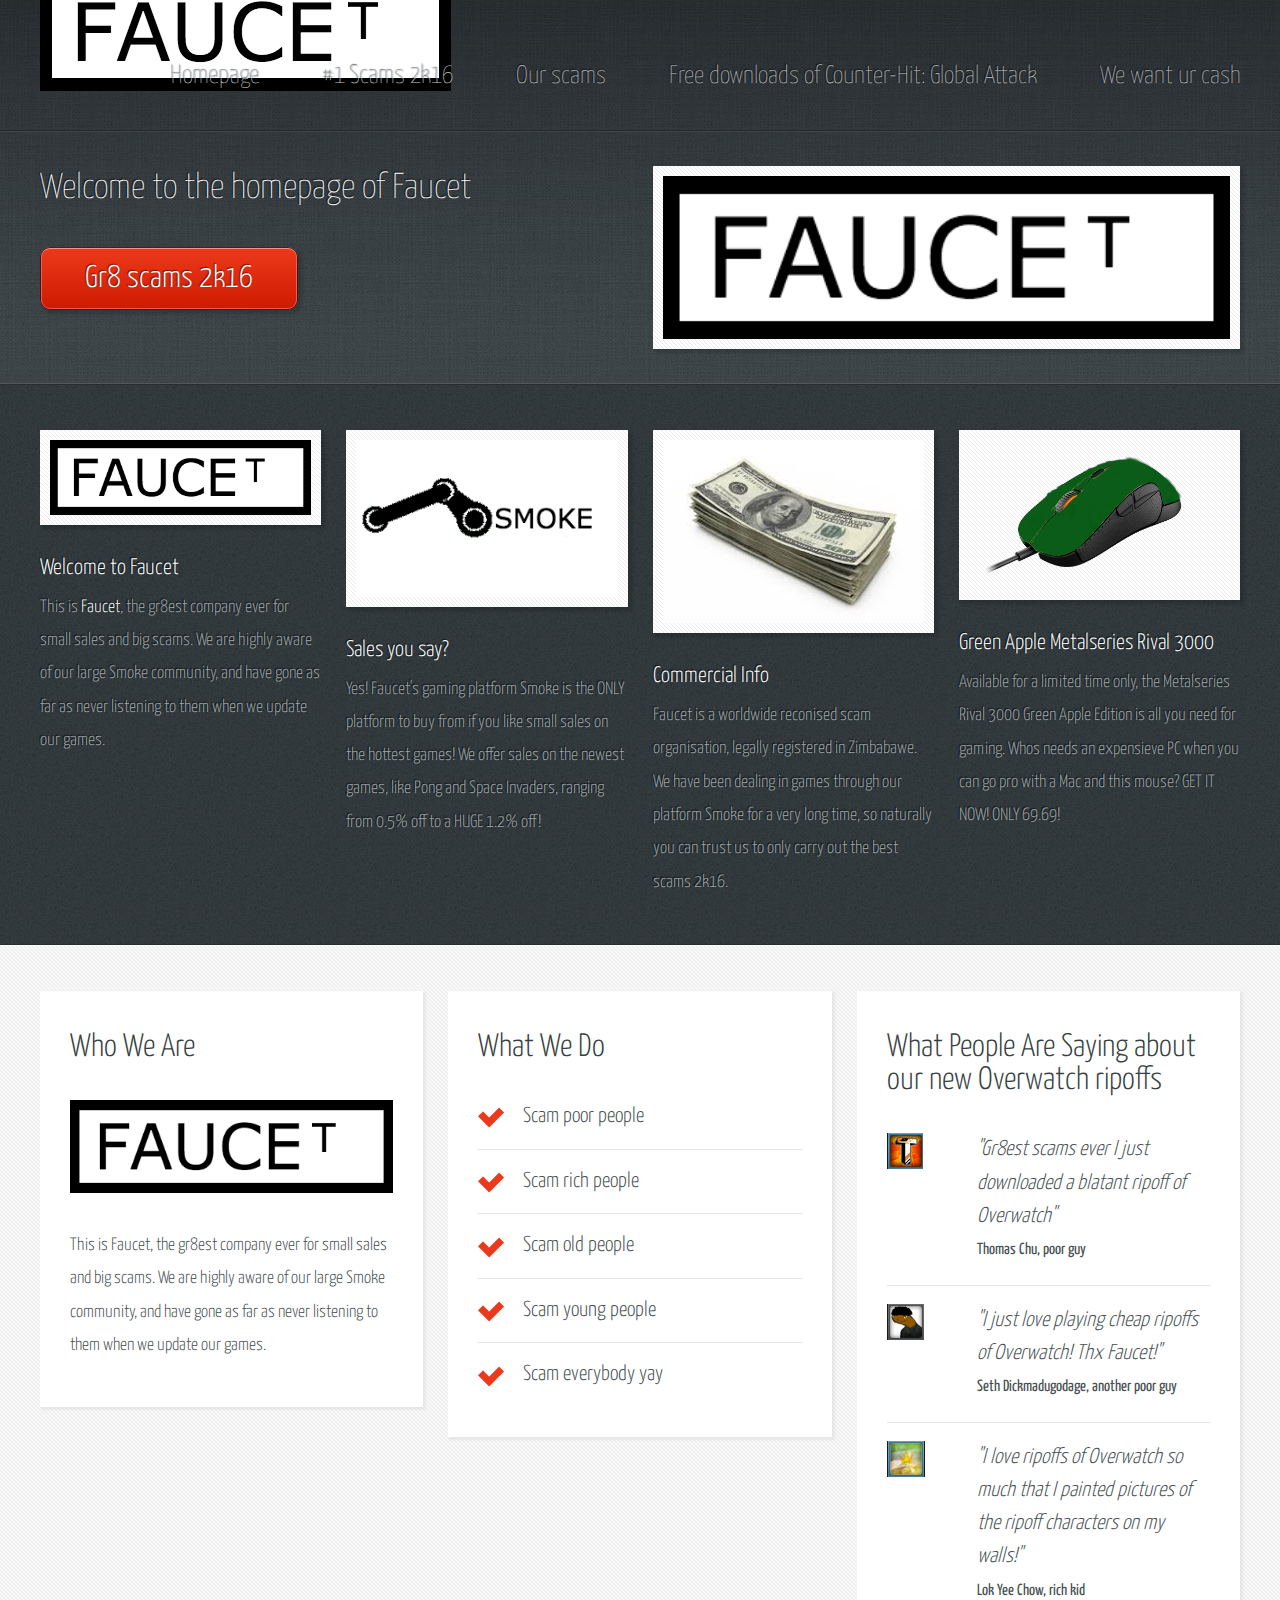
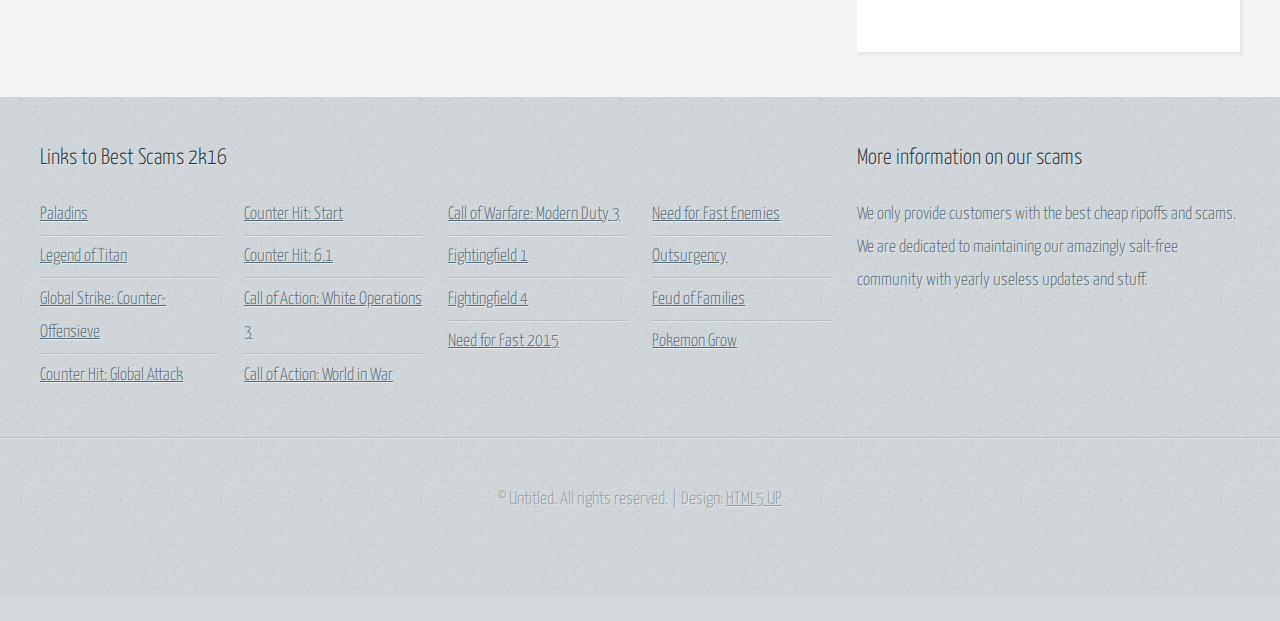
==== commit 413fe878: "summary" ====
--- a/index.html
+++ b/index.html
@@ -23,7 +23,7 @@
 							<div class="12u">
 
 								<!-- Logo -->
-									<h1><a href="index.html" id="logo"><img src="Images/Faucet.png"</a></h1>
+									<h1><a href="index.html" id="logo"><img src="images/faucet.png"</a></h1>
 
 								<!-- Nav -->
 									<nav id="nav">
@@ -50,7 +50,7 @@
 								<div class="6u 12u(mobile)">
 
 									<!-- Banner Image -->
-										<a href="index.html" class="bordered-feature-image"><img src="Images/Faucet.png" alt="" /></a>
+										<a href="index.html" class="bordered-feature-image"><img src="images/faucet.png" alt="" /></a>
 
 								</div>
 							</div>
@@ -67,7 +67,7 @@
 
 									<!-- Feature #1 -->
 										<section>
-											<a href="threecolumn.html" class="bordered-feature-image"><img src="Images/Faucet.png" alt="" /></a>
+											<a href="threecolumn.html" class="bordered-feature-image"><img src="images/faucet.png" alt="" /></a>
 											<h2>Welcome to Faucet</h2>
 											<p>
 												This is <strong>Faucet</strong>, the gr8est company ever for small sales and big scams.
@@ -130,7 +130,7 @@
 												<h2>Who We Are</h2>
 												<h3></h3>
 											</header>
-											<a href="#" class="feature-image"><img src="images/Faucet.png" alt="" /></a>
+											<a href="#" class="feature-image"><img src="images/faucet.png" alt="" /></a>
 											<p>
 												This is <strong>Faucet</strong>, the gr8est company ever for small sales and big scams.
 												We are highly aware of our large Smoke community, and have gone as far as never listening to them when we update our games. 
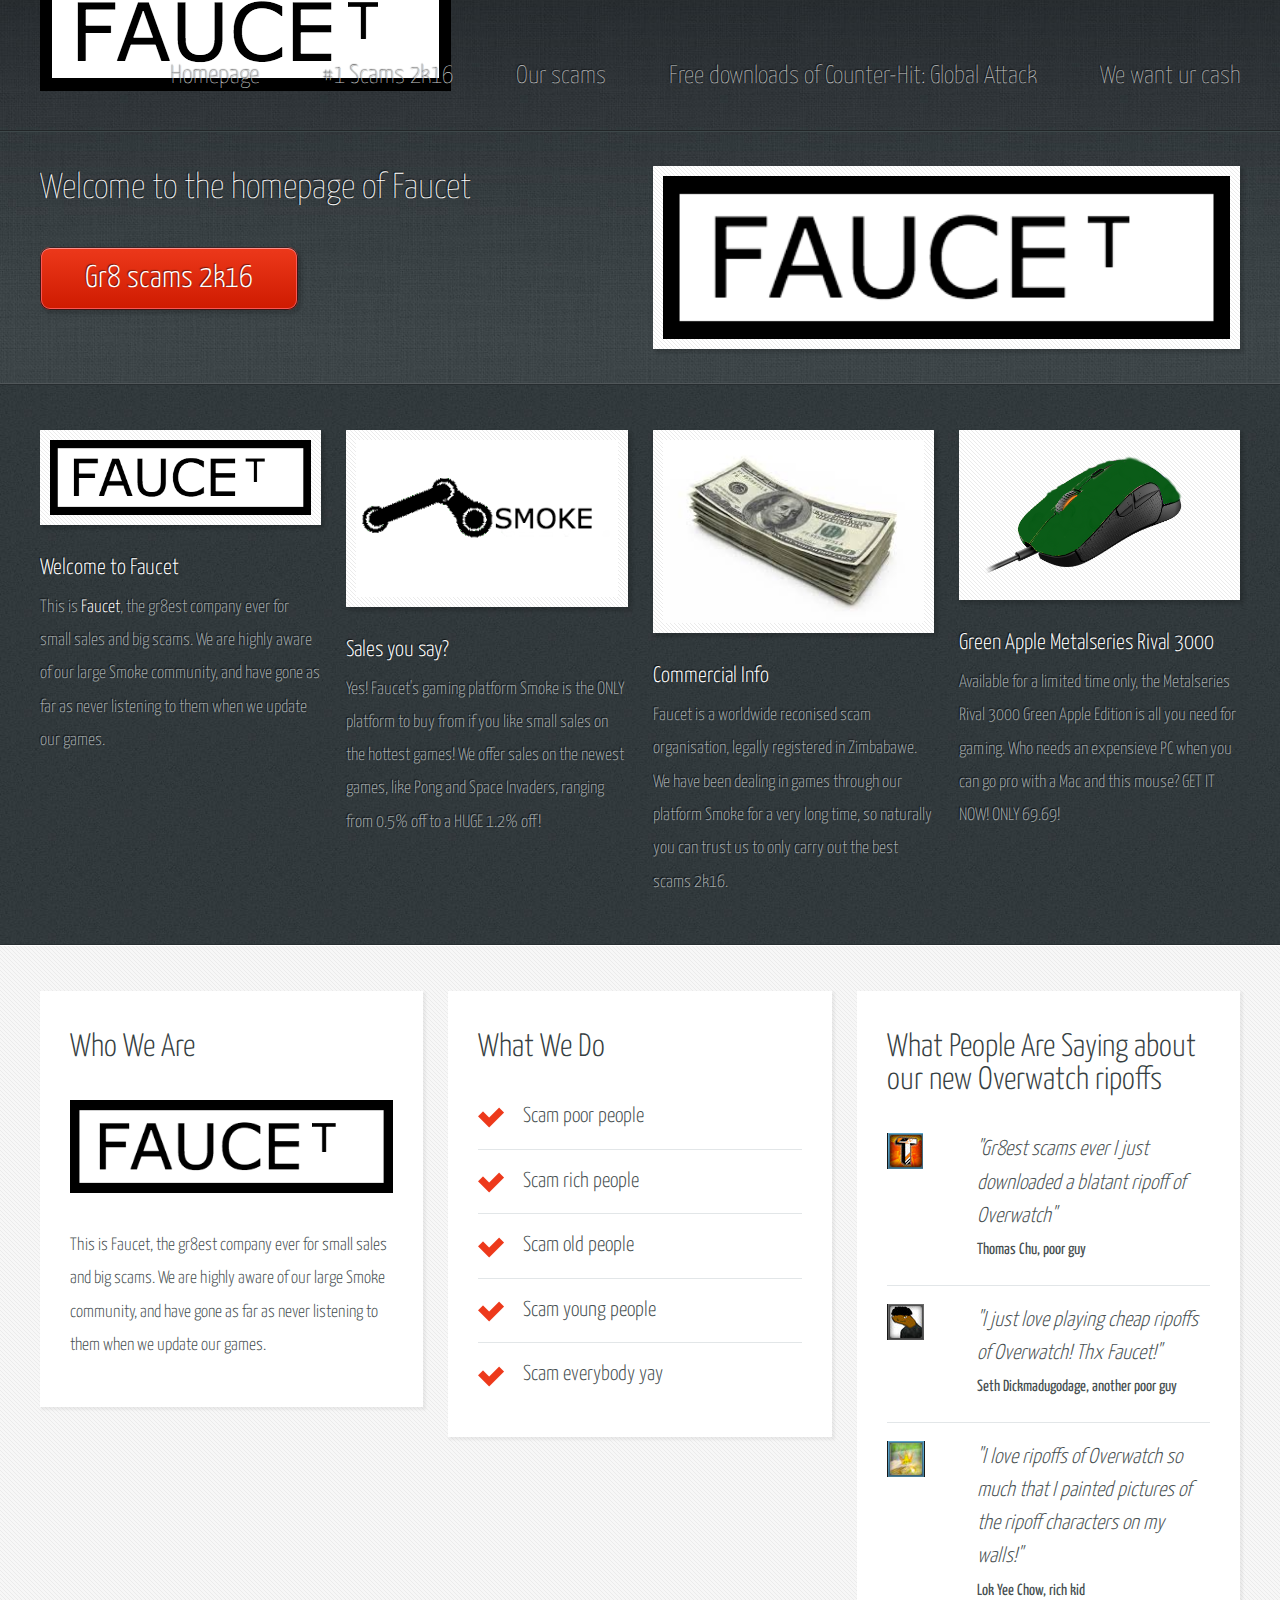
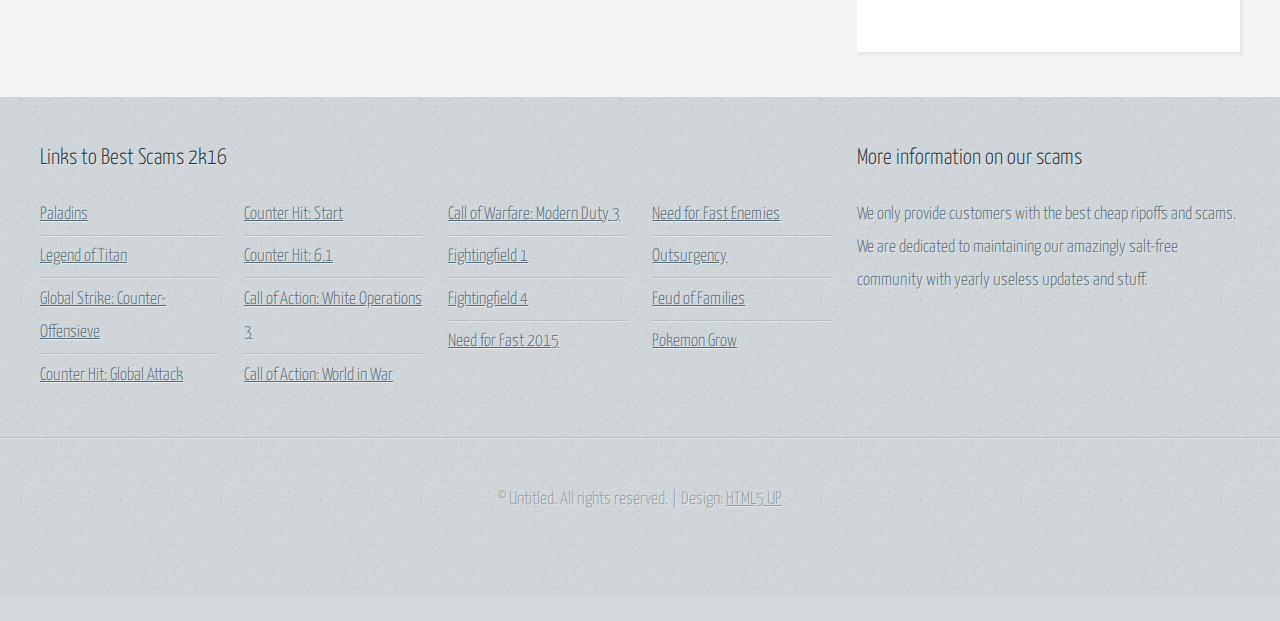
==== commit 48dce5a4: "summary" ====
--- a/index.html
+++ b/index.html
@@ -107,7 +107,7 @@
 											<a href="index.html" class="bordered-feature-image"><img src="images/greenapple.png" alt="" /></a>
 											<h2>Green Apple Metalseries Rival 3000</h2>
 											<p>
-												Available for a limited time only, the Metalseries Rival 3000 Green Apple Edition is all you need for gaming. Whos needs an expensieve PC when you can go pro with a Mac and this mouse? GET IT NOW! ONLY 69.69!
+												Available for a limited time only, the Metalseries Rival 3000 Green Apple Edition is all you need for gaming. Who needs an expensieve PC when you can go pro with a Mac and this mouse? GET IT NOW! ONLY 69.69!
 											</p>
 										</section>
 
